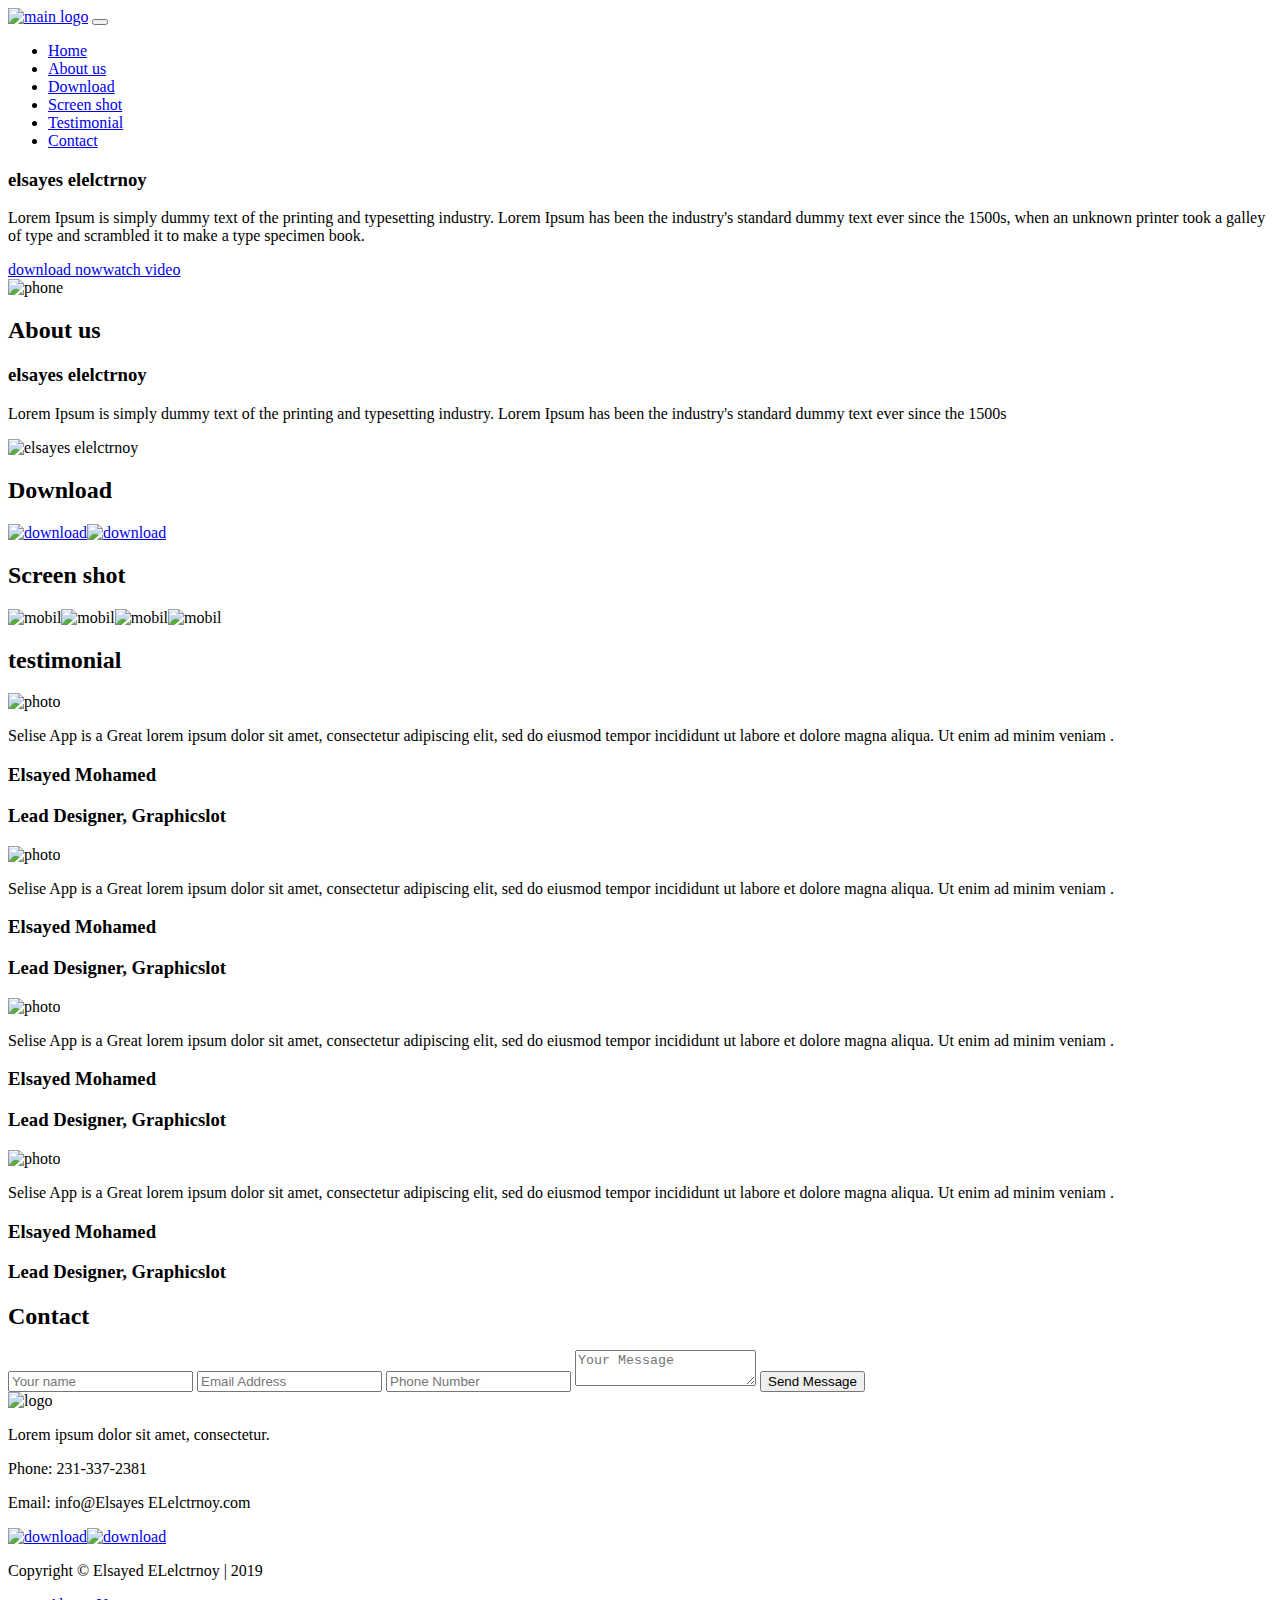
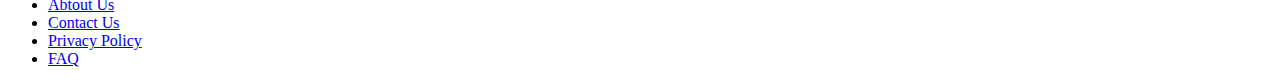
==== index.html @ 880c39e8 "new titel" ====
<!DOCTYPE html>
<html lang="en">
  <head>
    <meta charset="UTF-8">
    <meta name="viewport" content="width=device-width, initial-scale=1.0">
    <meta http-equiv="X-UA-Compatible" content="ie=edge">
    <meta name="description" content="Elelctrnoy">
    <title>Elelctrnoy-k</title>
    <link rel="stylesheet" href="css/main.css">
    <link rel="shortcut icon" type="img/png" href="img/logo.png">
    <link rel="stylesheet" href="https://fonts.googleapis.com/css?family=Roboto:300,400,500,700,900&amp;display=swap">
    <link rel="stylesheet" href="font/style.css">
  </head>
  <body>
    <!--start navbar-->
    <nav class="navbar navbar-expand-lg navbar-light">
      <div class="container"><a class="navbar-brand" href="#"><img src="img/logo.png" alt="main logo"></a>
        <button class="navbar-toggler" type="button" data-toggle="collapse" data-target="#navbarSupportedContent" aria-controls="navbarSupportedContent" aria-expanded="false" aria-label="Toggle navigation"><span class="navbar-toggler-icon"></span></button>
        <div class="collapse navbar-collapse" id="navbarSupportedContent">
          <ul class="navbar-nav">
            <li class="nav-item"><a class="nav-link active" href="#home">Home</a></li>
            <li class="nav-item"><a class="nav-link" href="#about">About us</a></li>
            <li class="nav-item"><a class="nav-link" href="#download">Download</a></li>
            <li class="nav-item"><a class="nav-link" href="#screen">Screen shot</a></li>
            <li class="nav-item"><a class="nav-link" href="#testimonial">Testimonial</a></li>
            <li class="nav-item"><a class="nav-link" href="#contact">Contact</a></li>
          </ul>
        </div>
      </div>
    </nav>
    <!--start header-->
    <header class="padding-Y" id="home">
      <div class="container">
        <div class="row">
          <div class="col-md-6">
            <h3>elsayes elelctrnoy</h3>
            <P>Lorem Ipsum is simply dummy text of the printing and typesetting industry. Lorem Ipsum has been the industry's standard dummy text ever since the 1500s, when an unknown printer took a galley of type and scrambled it to make a type specimen book.</P>
            <div class="link-box"><a href="#">download now</a><a href="#">watch video</a></div>
          </div>
          <div class="col-md-6 img-box"><img src="img/iphone-x.png" alt="phone"></div>
        </div>
      </div>
    </header>
    <!--start about us-->
    <section class="about padding-Y" id="about">
      <div class="container">
        <h2 class="heading">About us</h2>
        <div class="row">
          <div class="col-sm-6">
            <div class="caption">
              <h3>elsayes elelctrnoy</h3>
              <p>Lorem Ipsum is simply dummy text of the printing and typesetting industry. Lorem Ipsum has been the industry's standard dummy text ever since the 1500s</p>
            </div>
          </div>
          <div class="col-sm-6"><img src="img/001.png" alt="elsayes elelctrnoy"></div>
        </div>
      </div>
    </section>
    <!--Download-->
    <section class="download" id="download">
      <div class="container">
        <h2>Download</h2>
        <div class="download-box"><a href="#"><img src="img/004.png" alt="download"></a><a href="#"><img src="img/005.png" alt="download"></a></div>
      </div>
    </section>
    <!--screen shot-->
    <section class="screen padding-Y" id="screen">
      <div class="container">
        <h2 class="heading">Screen shot</h2>
        <div class="img-box"><img src="img/mobil-1.png" alt="mobil"><img src="img/mobil-2.png" alt="mobil"><img src="img/mobil-3.png" alt="mobil"><img src="img/mobil-4.png" alt="mobil"></div>
      </div>
    </section>
    <!--testimonial-->
    <section class="testimonial padding-Y" id="testimonial">
      <div class="container">
        <h2>testimonial</h2>
        <div class="carousel slide" id="carouselExampleIndicators" data-ride="carousel">
          <div class="carousel-inner">
            <div class="carousel-item active">
              <div class="carousel-caption"><img src="img/002.png" alt="photo">
                <p>Selise App is a Great lorem ipsum dolor sit amet, consectetur adipiscing elit, sed do eiusmod tempor incididunt ut labore et dolore magna aliqua. Ut enim ad minim veniam .</p>
                <h3>Elsayed Mohamed</h3>
                <h3>Lead Designer, Graphicslot</h3>
              </div>
            </div>
            <div class="carousel-item">
              <div class="carousel-caption"><img src="img/002.png" alt="photo">
                <p>Selise App is a Great lorem ipsum dolor sit amet, consectetur adipiscing elit, sed do eiusmod tempor incididunt ut labore et dolore magna aliqua. Ut enim ad minim veniam .</p>
                <h3>Elsayed Mohamed</h3>
                <h3>Lead Designer, Graphicslot</h3>
              </div>
            </div>
            <div class="carousel-item">
              <div class="carousel-caption"><img src="img/002.png" alt="photo">
                <p>Selise App is a Great lorem ipsum dolor sit amet, consectetur adipiscing elit, sed do eiusmod tempor incididunt ut labore et dolore magna aliqua. Ut enim ad minim veniam .</p>
                <h3>Elsayed Mohamed</h3>
                <h3>Lead Designer, Graphicslot</h3>
              </div>
            </div>
            <div class="carousel-item">
              <div class="carousel-caption"><img src="img/002.png" alt="photo">
                <p>Selise App is a Great lorem ipsum dolor sit amet, consectetur adipiscing elit, sed do eiusmod tempor incididunt ut labore et dolore magna aliqua. Ut enim ad minim veniam .</p>
                <h3>Elsayed Mohamed</h3>
                <h3>Lead Designer, Graphicslot</h3>
              </div>
            </div>
          </div><a class="carousel-control-prev" href="#carouselExampleIndicators" role="button" data-slide="prev"><span class="carousel-control-prev-icon" aria-hidden="true"></span></a><a class="carousel-control-next" href="#carouselExampleIndicators" role="button" data-slide="next"><span class="carousel-control-next-icon" aria-hidden="true"></span></a>
        </div>
      </div>
    </section>
    <!--Start Contact-->
    <section class="contact padding-Y" id="contact">
      <div class="container">
        <h2>Contact</h2>
        <form action="#">
          <input type="text" placeholder="Your name" required>
          <input type="email" placeholder="Email Address" required>
          <input type="number" placeholder="Phone Number" required>
          <textarea name="Message" placeholder="Your Message" required></textarea>
          <button>Send Message</button>
        </form>
      </div>
    </section>
    <!--footer-->
    <footer class="padding-Y">
      <div class="container">
        <div class="row">
          <div class="col-md-3 col-12 footer-left order-md-1"><img src="img/logo-pig.png" alt="logo">
            <p>Lorem ipsum dolor sit amet, consectetur.</p>
            <p>Phone: 231-337-2381</p>
            <p>Email: info@Elsayes ELelctrnoy.com</p>
          </div>
          <div class="col-md-6 col-12 order-md-2 order-12 footer-center">
            <div class="img-box"><a href="#"><img src="img/004.png" alt="download"></a><a href="#"><img src="img/005.png" alt="download"></a></div>
            <div class="icon-box"><a href="#"><i class="icon-facebook-square"></i></a><a href="#"><i class="icon-twitter-square"></i></a><a href="#"><i class="icon-google-plus"></i></a><a href="#"><i class="icon-instagram"></i></a><a href="#"><i class="icon-linkedin-square"></i></a></div>
            <p>Copyright &copy; Elsayed ELelctrnoy | 2019</p>
          </div>
          <div class="col-md-3 col-12 footer-right order-md-3">
            <ul> 
              <li> <a href="#">Abtout Us</a></li>
              <li> <a href="#">Contact Us</a></li>
              <li> <a href="#">Privacy Policy</a></li>
              <li> <a href="#">FAQ</a></li>
            </ul>
          </div>
        </div>
      </div>
    </footer>
    <script src="js/jquery.min.js"></script>
    <script src="js/bootstrap.min.js"></script>
    <script src="js/main.js"></script>
    <script src="http://localhost:35729/livereload.js"></script>
  </body>
</html>
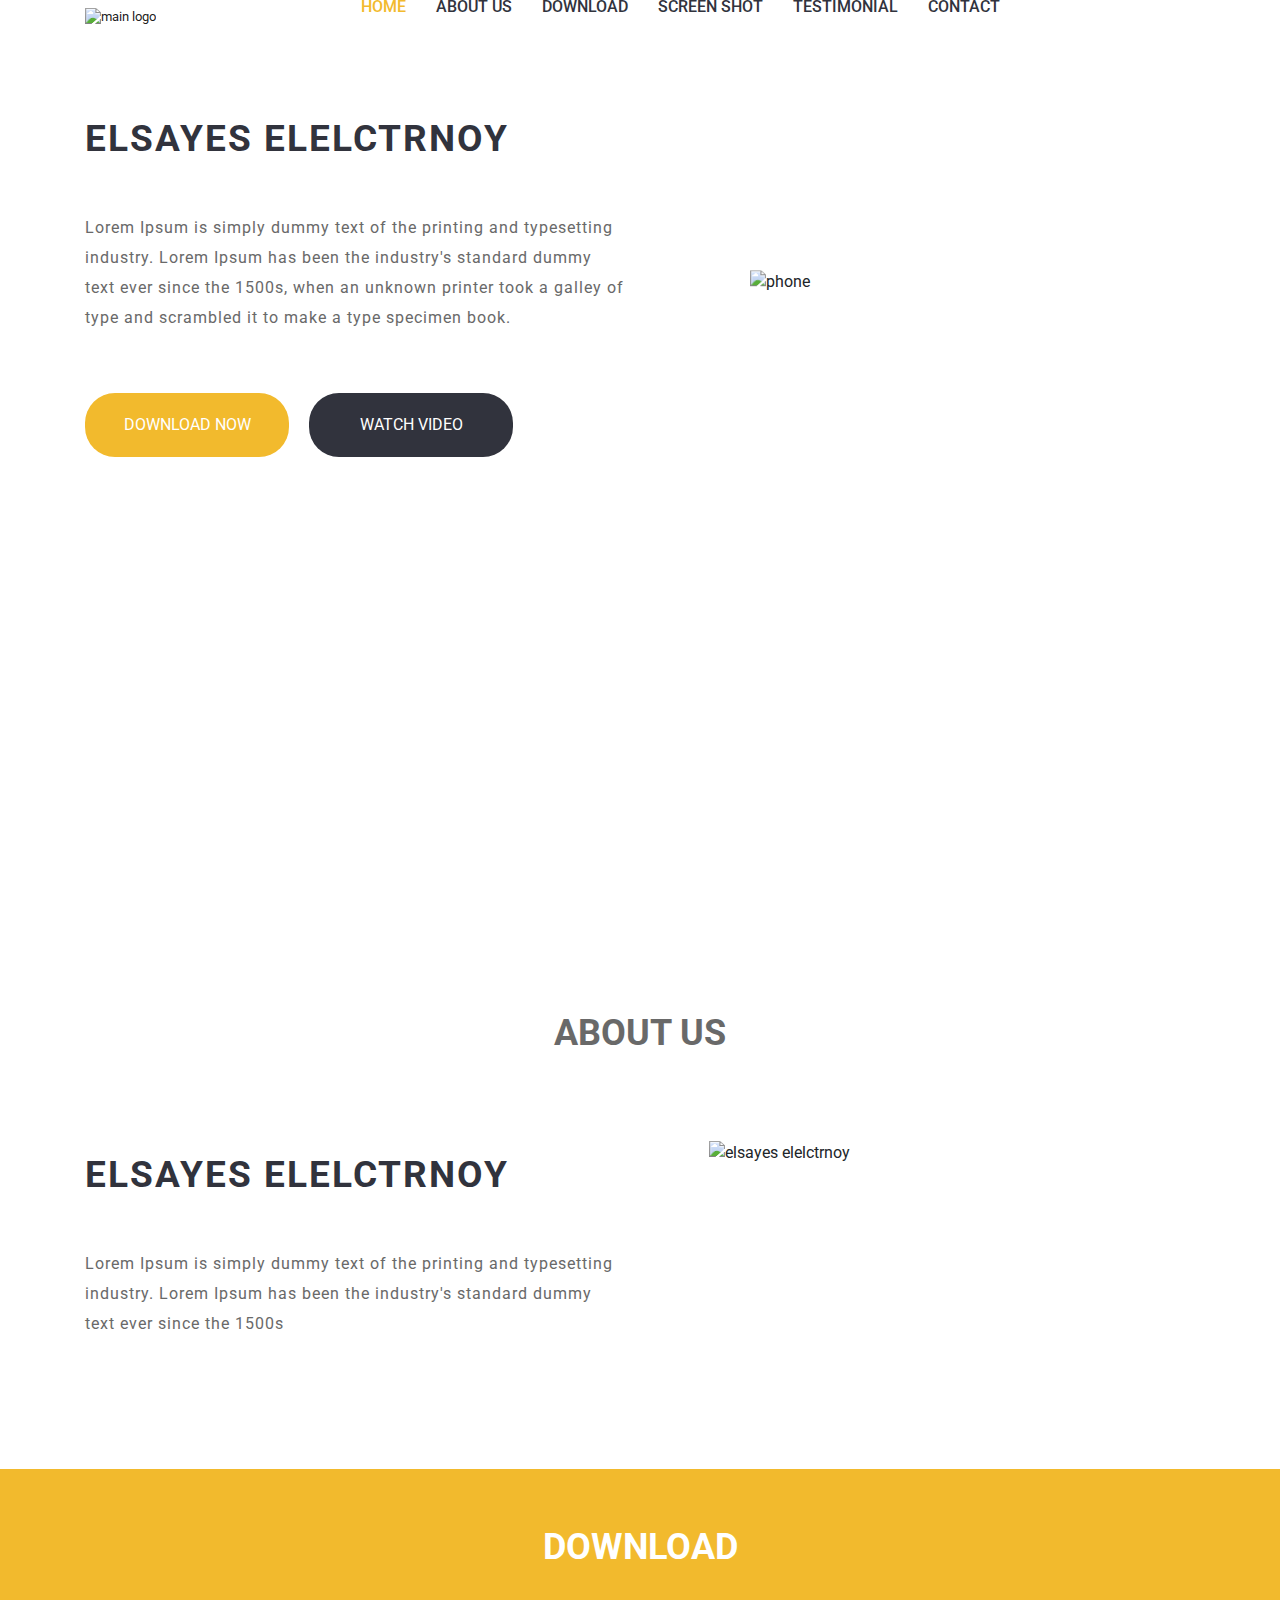
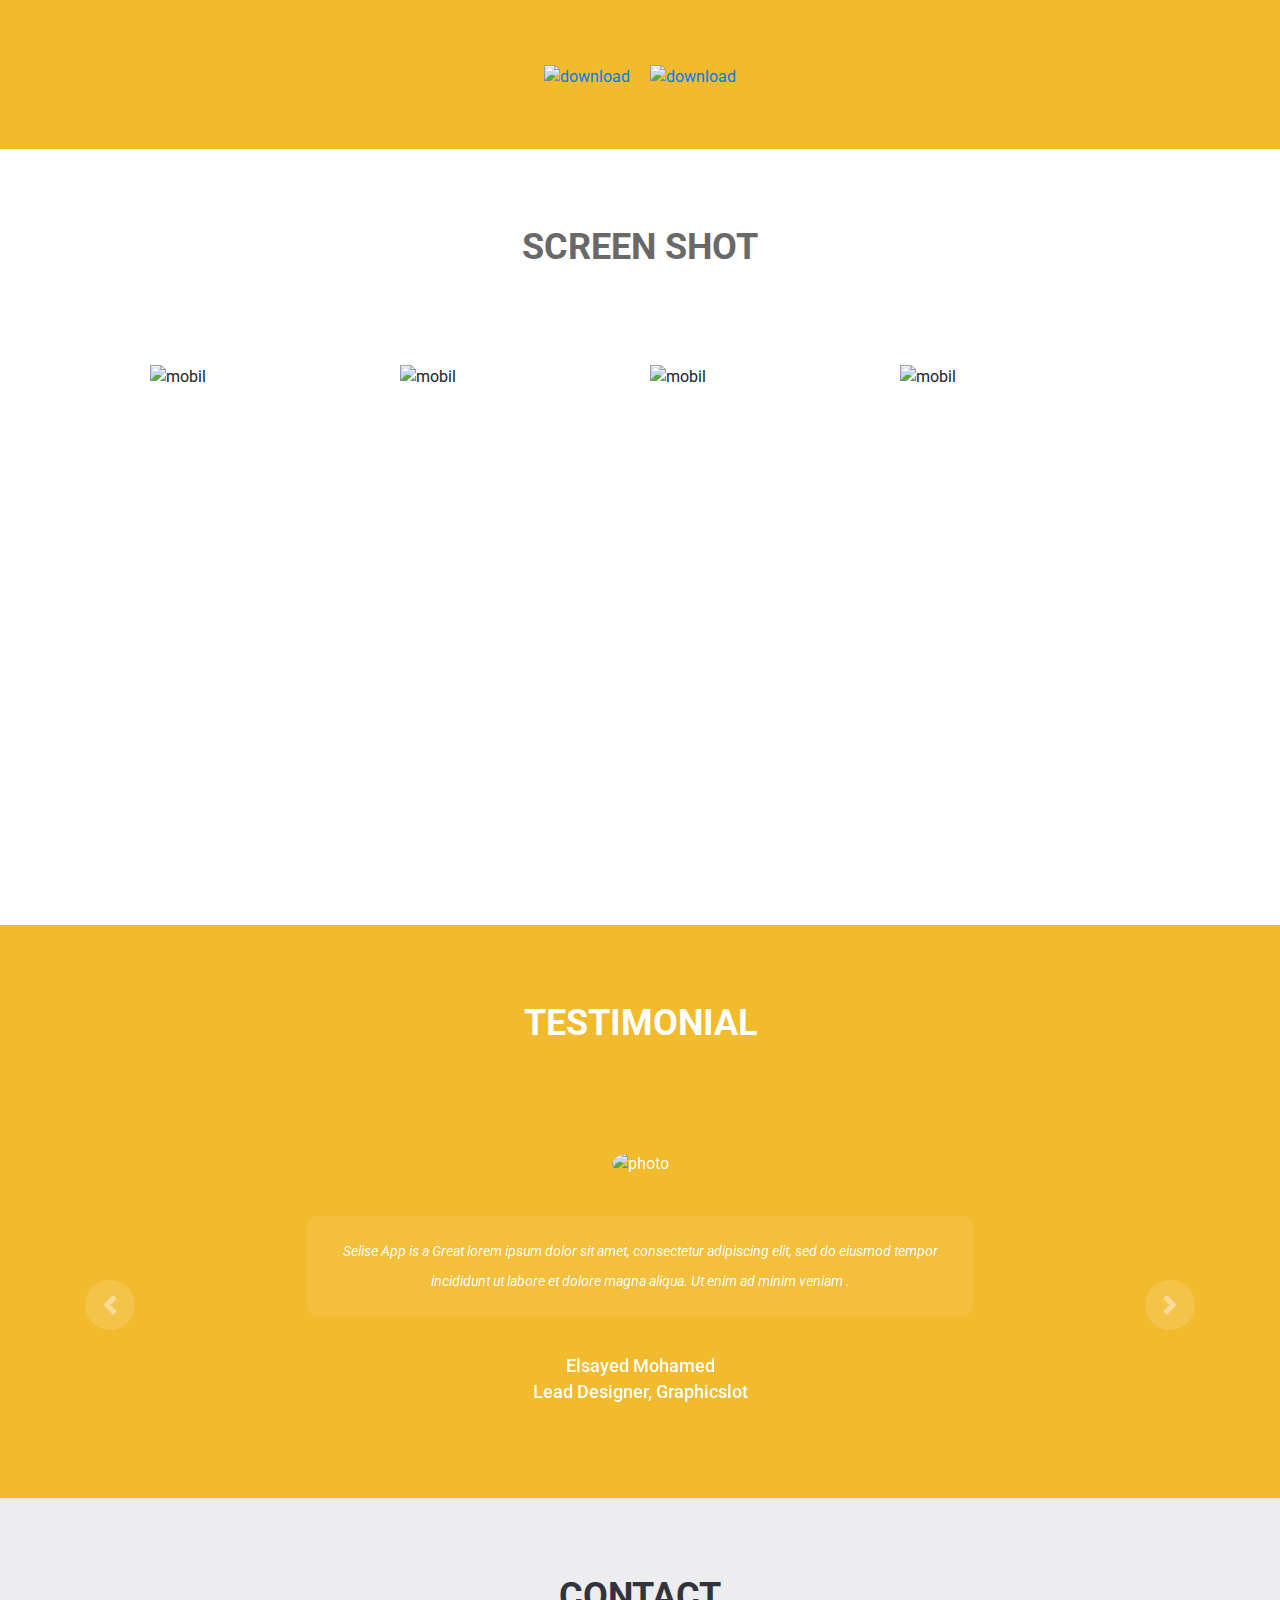
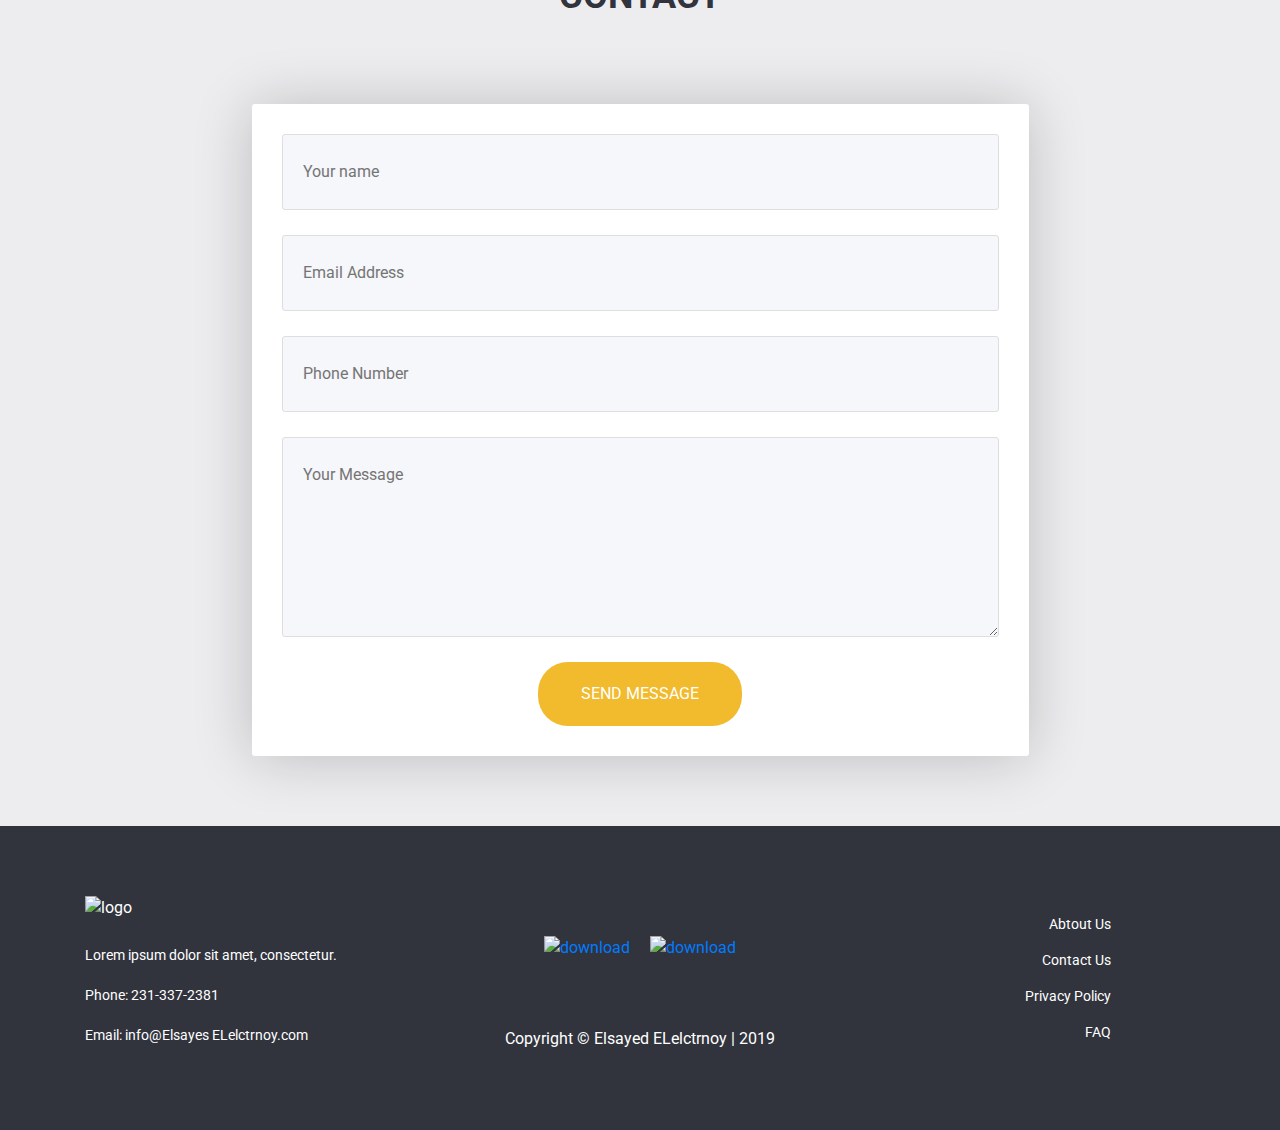
==== commit 476e8f6b: "new name" ====
--- a/index.html
+++ b/index.html
@@ -5,7 +5,7 @@
     <meta name="viewport" content="width=device-width, initial-scale=1.0">
     <meta http-equiv="X-UA-Compatible" content="ie=edge">
     <meta name="description" content="Elelctrnoy">
-    <title>Elelctrnoy-k</title>
+    <title>Elelctrnoy</title>
     <link rel="stylesheet" href="css/main.css">
     <link rel="shortcut icon" type="img/png" href="img/logo.png">
     <link rel="stylesheet" href="https://fonts.googleapis.com/css?family=Roboto:300,400,500,700,900&amp;display=swap">
@@ -86,21 +86,21 @@
             <div class="carousel-item">
               <div class="carousel-caption"><img src="img/002.png" alt="photo">
                 <p>Selise App is a Great lorem ipsum dolor sit amet, consectetur adipiscing elit, sed do eiusmod tempor incididunt ut labore et dolore magna aliqua. Ut enim ad minim veniam .</p>
-                <h3>Elsayed Mohamed</h3>
+                <h3>Khaled Mahmoud</h3>
                 <h3>Lead Designer, Graphicslot</h3>
               </div>
             </div>
             <div class="carousel-item">
               <div class="carousel-caption"><img src="img/002.png" alt="photo">
                 <p>Selise App is a Great lorem ipsum dolor sit amet, consectetur adipiscing elit, sed do eiusmod tempor incididunt ut labore et dolore magna aliqua. Ut enim ad minim veniam .</p>
-                <h3>Elsayed Mohamed</h3>
+                <h3>Khaled Mahmoud</h3>
                 <h3>Lead Designer, Graphicslot</h3>
               </div>
             </div>
             <div class="carousel-item">
               <div class="carousel-caption"><img src="img/002.png" alt="photo">
                 <p>Selise App is a Great lorem ipsum dolor sit amet, consectetur adipiscing elit, sed do eiusmod tempor incididunt ut labore et dolore magna aliqua. Ut enim ad minim veniam .</p>
-                <h3>Elsayed Mohamed</h3>
+                <h3>Khaled Mahmoud</h3>
                 <h3>Lead Designer, Graphicslot</h3>
               </div>
             </div>
